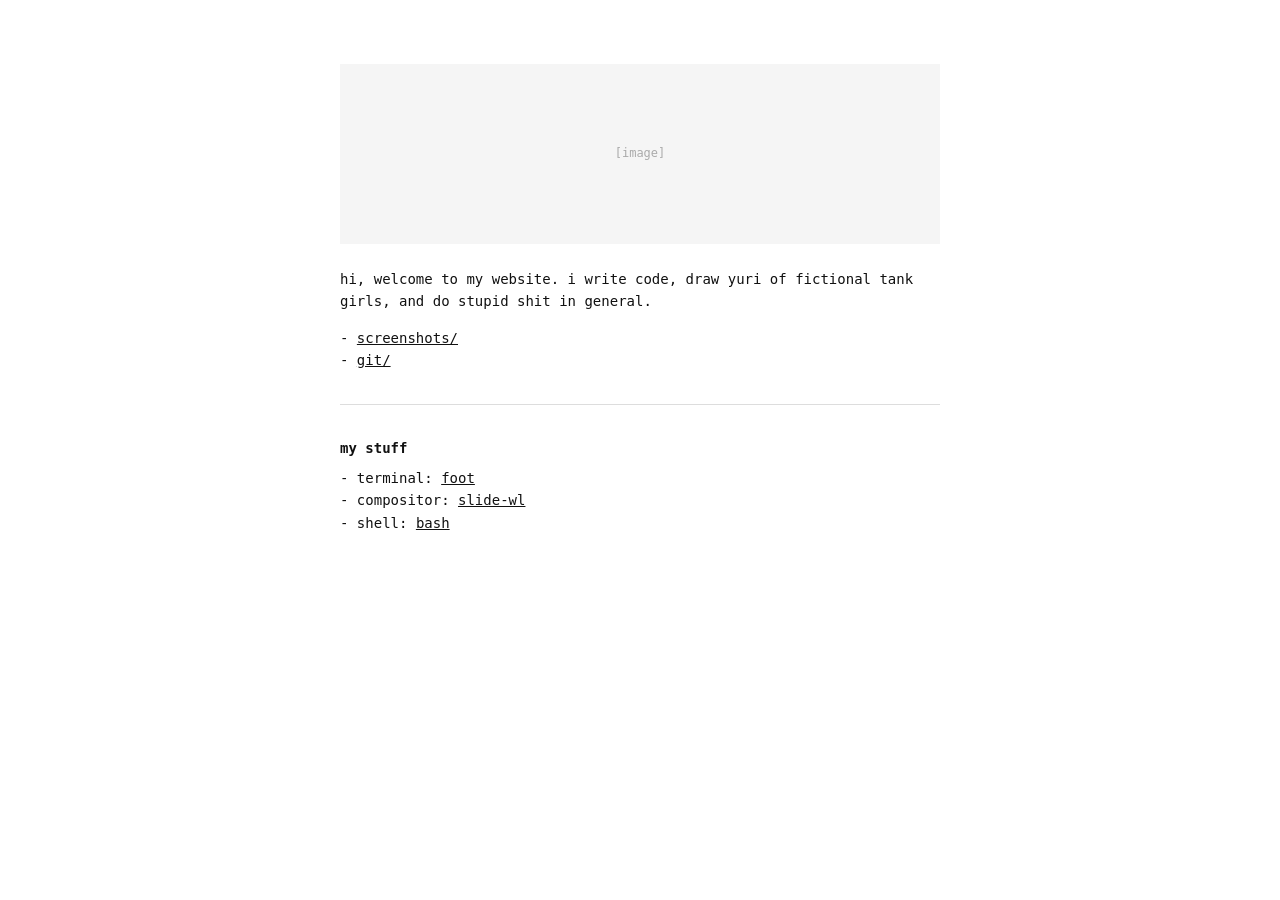
==== index.html @ 670e9e7a "I" ====
<!DOCTYPE html>
<html lang="en">
<head>
  <meta charset="UTF-8" />
  <meta name="viewport" content="width=device-width, initial-scale=1.0" />
  <title>kantiankant</title>
  <style>
    body {
      background: #fff;
      color: #111;
      font-family: monospace;
      font-size: 14px;
      line-height: 1.6;
      max-width: 600px;
      margin: 4rem auto;
      padding: 0 1.5rem;
    }

    a {
      color: #111;
    }

    a:hover {
      color: #888;
    }

    h2 {
      margin: 2rem 0 0.5rem;
      font-size: 14px;
    }

    hr {
      border: none;
      border-top: 1px solid #ddd;
      margin: 2rem 0;
    }

    .image-placeholder {
      width: 100%;
      height: 180px;
      background: #f5f5f5;
      margin-bottom: 1.5rem;
      display: flex;
      align-items: center;
      justify-content: center;
      color: #aaa;
      font-size: 12px;
    }

    ul {
      list-style: none;
      padding: 0;
      margin: 0;
    }

    ul li::before {
      content: "- ";
    }
  </style>
</head>
<body>

  <div class="image-placeholder">[image]</div>

  <p>hi, welcome to my website. i write code, draw yuri of fictional tank girls, and do stupid shit in general.</p>

  <ul>
    <li><a href="screenshots/">screenshots/</a></li>
    <li><a href="https://github.com/kantiankant">git/</a></li>
  </ul>

  <hr>

  <h2>my stuff</h2>
  <ul>
    <li>terminal: <a href="https://codeberg.org/dnkl/foot">foot</a></li>
    <li>compositor: <a href="https://github.com/kantiankant/slide-wl">slide-wl</a></li>
    <li>shell: <a href="https://www.gnu.org/software/bash/manual/">bash</a></li>
  </ul>

</body>
</html>
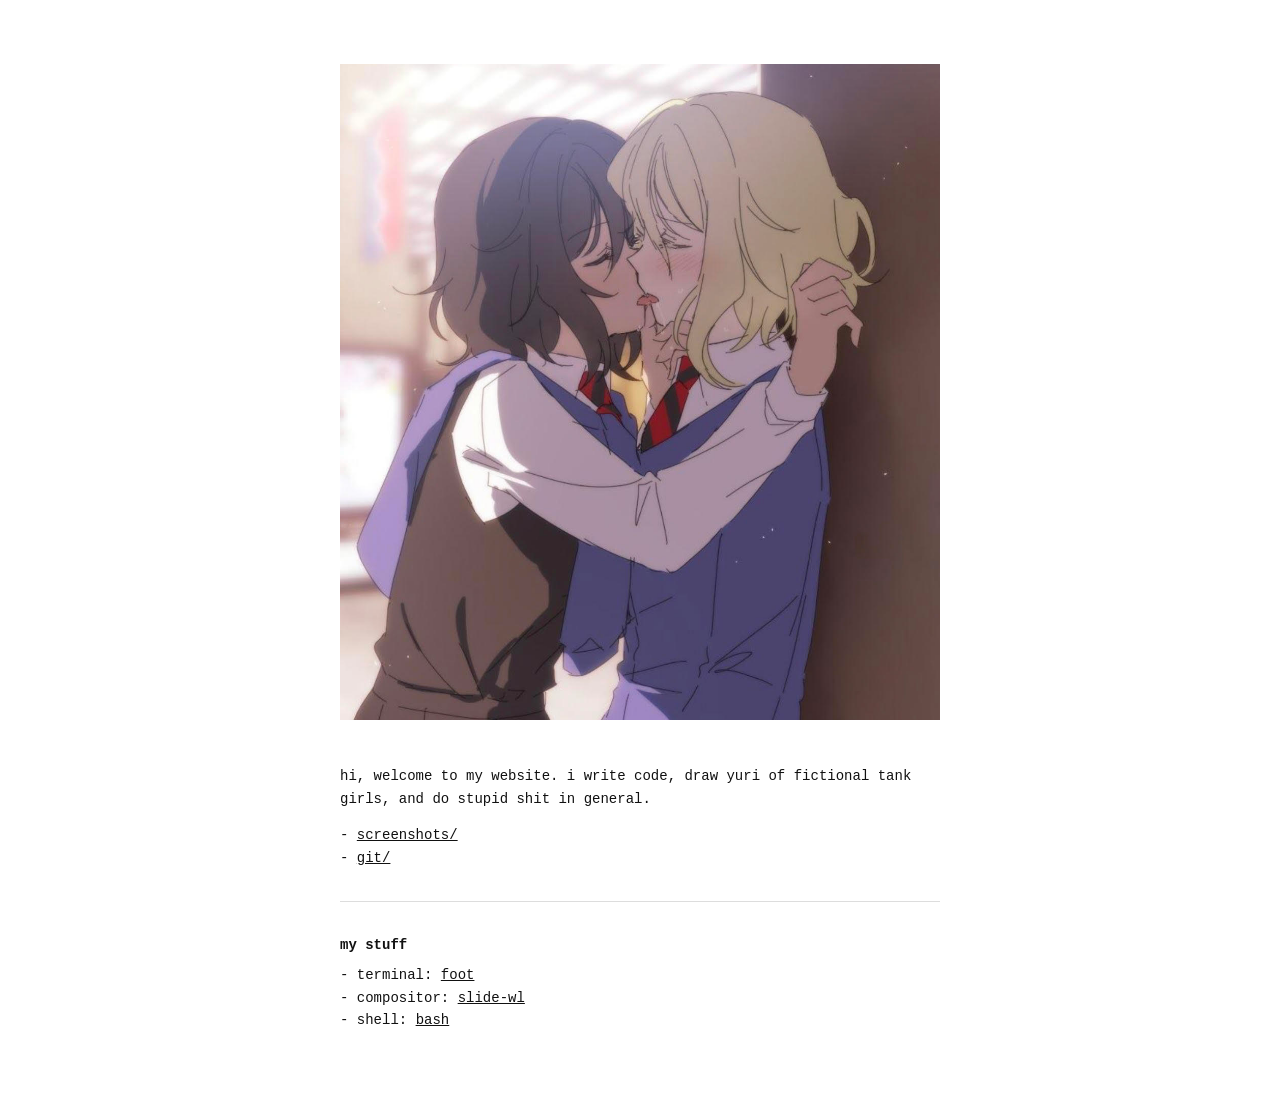
==== commit 7eda8399: "nothing to see" ====
--- a/index.html
+++ b/index.html
@@ -60,7 +60,8 @@
 </head>
 <body>
 
-  <div class="image-placeholder">[image]</div>
+
+ <img src="1.jpg" alt="header image" style="width: 100%; height: auto; margin-bottom: 1.5rem;">
 
   <p>hi, welcome to my website. i write code, draw yuri of fictional tank girls, and do stupid shit in general.</p>
 
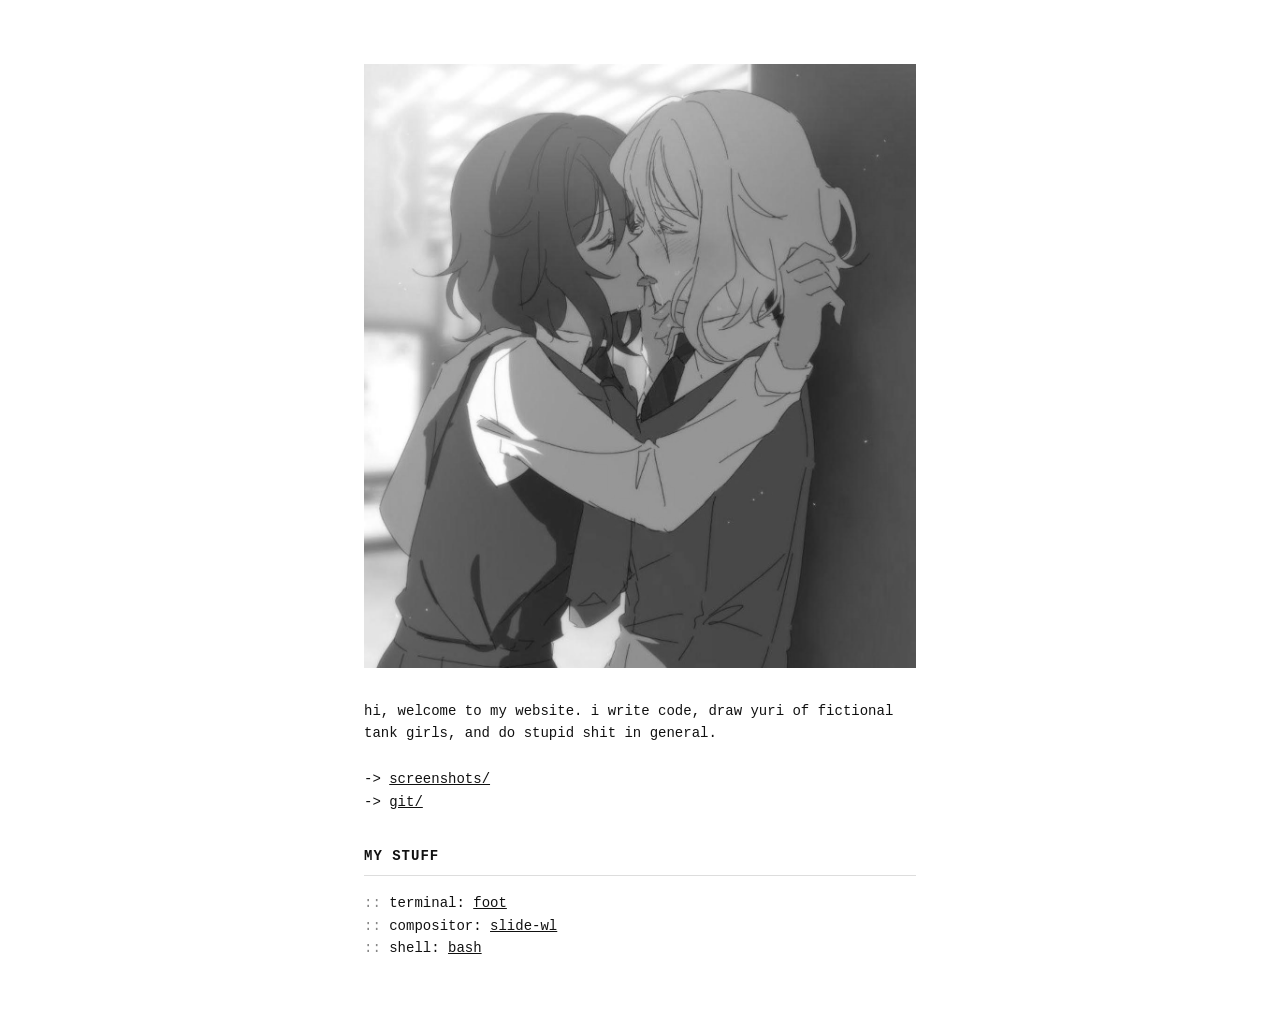
==== commit 22b20489: "refactor" ====
--- a/index.html
+++ b/index.html
@@ -1,83 +1,37 @@
+
 <!DOCTYPE html>
 <html lang="en">
 <head>
-  <meta charset="UTF-8" />
-  <meta name="viewport" content="width=device-width, initial-scale=1.0" />
+  <meta charset="UTF-8">
+  <meta name="viewport" content="width=device-width, initial-scale=1.0">
   <title>kantiankant</title>
-  <style>
-    body {
-      background: #fff;
-      color: #111;
-      font-family: monospace;
-      font-size: 14px;
-      line-height: 1.6;
-      max-width: 600px;
-      margin: 4rem auto;
-      padding: 0 1.5rem;
-    }
-
-    a {
-      color: #111;
-    }
-
-    a:hover {
-      color: #888;
-    }
-
-    h2 {
-      margin: 2rem 0 0.5rem;
-      font-size: 14px;
-    }
-
-    hr {
-      border: none;
-      border-top: 1px solid #ddd;
-      margin: 2rem 0;
-    }
-
-    .image-placeholder {
-      width: 100%;
-      height: 180px;
-      background: #f5f5f5;
-      margin-bottom: 1.5rem;
-      display: flex;
-      align-items: center;
-      justify-content: center;
-      color: #aaa;
-      font-size: 12px;
-    }
-
-    ul {
-      list-style: none;
-      padding: 0;
-      margin: 0;
-    }
-
-    ul li::before {
-      content: "- ";
-    }
-  </style>
+  <link rel="stylesheet" href="css/style.css">
 </head>
 <body>
 
+  <header>
+    <img src="1.jpg" alt="header" class="hero-img">
+  </header>
 
- <img src="1.jpg" alt="header image" style="width: 100%; height: auto; margin-bottom: 1.5rem;">
+  <main>
+    <p>hi, welcome to my website. i write code, draw yuri of fictional tank girls, and do stupid shit in general.</p>
 
-  <p>hi, welcome to my website. i write code, draw yuri of fictional tank girls, and do stupid shit in general.</p>
+    <nav>
+      <ul>
+        <li><a href="screenshots/">screenshots/</a></li>
+        <li><a href="https://github.com">git/</a></li>
+      </ul>
+    </nav>
 
-  <ul>
-    <li><a href="screenshots/">screenshots/</a></li>
-    <li><a href="https://github.com/kantiankant">git/</a></li>
-  </ul>
-
-  <hr>
-
-  <h2>my stuff</h2>
-  <ul>
-    <li>terminal: <a href="https://codeberg.org/dnkl/foot">foot</a></li>
-    <li>compositor: <a href="https://github.com/kantiankant/slide-wl">slide-wl</a></li>
-    <li>shell: <a href="https://www.gnu.org/software/bash/manual/">bash</a></li>
-  </ul>
+    <section>
+      <h2>my stuff</h2>
+      <ul class="dot-list">
+        <li>terminal: <a href="https://codeberg.org">foot</a></li>
+        <li>compositor: <a href="https://github.com/slide-wl">slide-wl</a></li>
+        <li>shell: <a href="https://gnu.org">bash</a></li>
+      </ul>
+    </section>
+  </main>
 
 </body>
 </html>
--- a/css/style.css
+++ b/css/style.css
@@ -0,0 +1,52 @@
+
+/* Base Reset */
+* { margin: 0; padding: 0; box-sizing: border-box; }
+
+body {
+  background: #fff;
+  color: #111;
+  font-family: "Courier New", Courier, monospace;
+  font-size: 14px;
+  line-height: 1.6;
+  max-width: 600px;
+  margin: 4rem auto;
+  padding: 0 1.5rem;
+}
+
+/* Links */
+a { color: #111; text-decoration: underline; }
+a:hover { background: #111; color: #fff; text-decoration: none; }
+
+/* Images */
+.hero-img {
+  width: 100%;
+  height: auto;
+  display: block;
+  margin-bottom: 2rem;
+  filter: grayscale(100%); /* Optional: makes the vibe very unixy */
+}
+
+/* Typography */
+h2 {
+  font-size: 14px;
+  text-transform: uppercase;
+  letter-spacing: 1px;
+  margin-top: 2rem;
+  border-bottom: 1px solid #ddd;
+  padding-bottom: 0.5rem;
+}
+
+p { margin-bottom: 1.5rem; }
+
+/* Lists */
+ul { list-style: none; margin-top: 1rem; }
+
+.dot-list li::before {
+  content: ":: ";
+  color: #888;
+}
+
+nav ul li::before {
+  content: "-> ";
+  color: #111;
+}
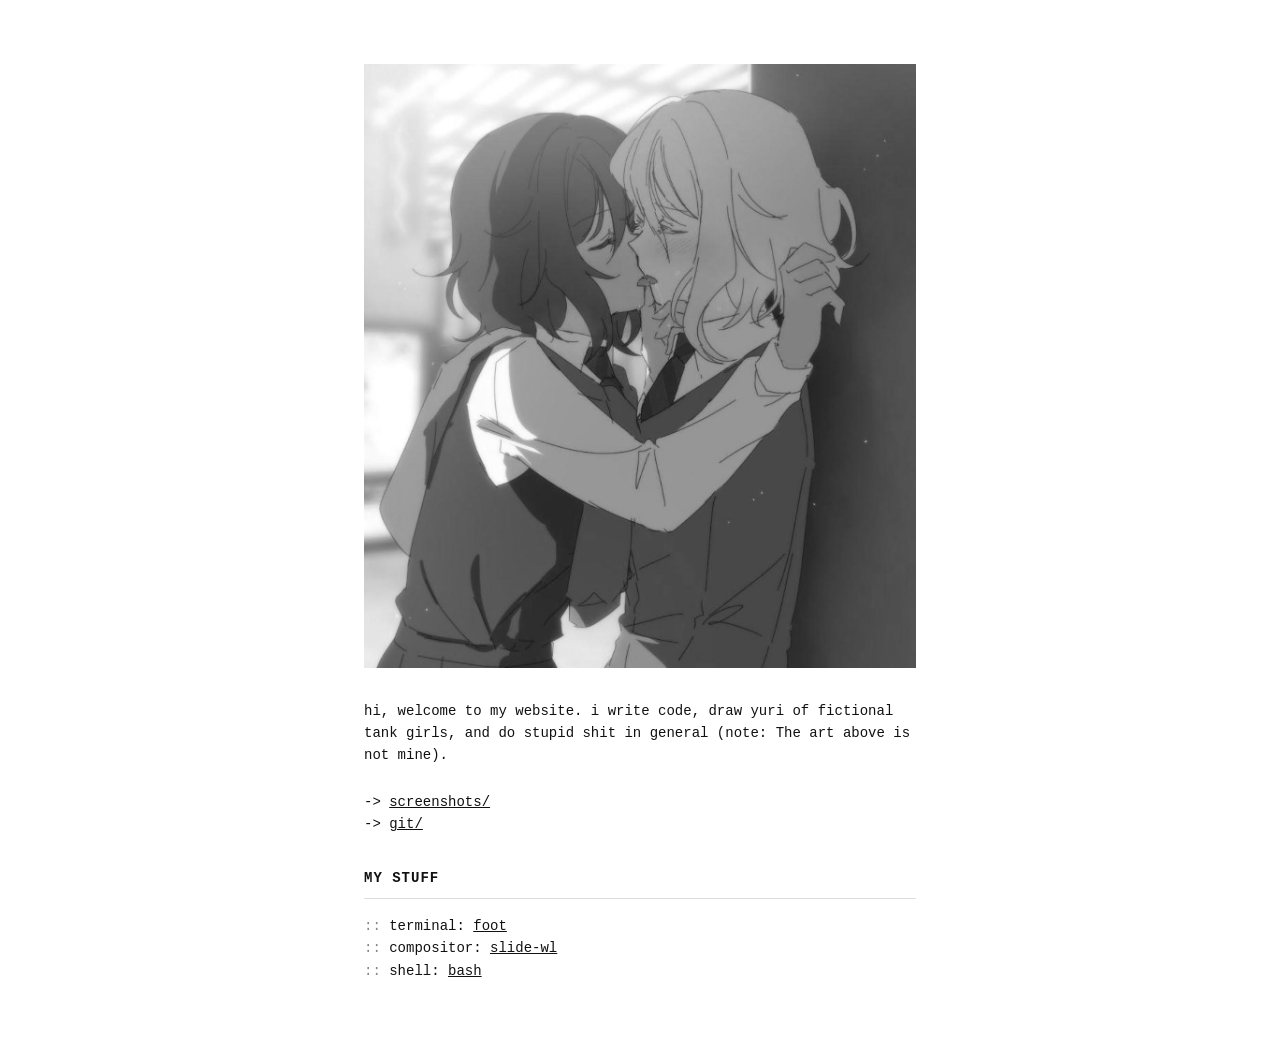
==== commit 5867fb36: "refactor" ====
--- a/index.html
+++ b/index.html
@@ -14,7 +14,7 @@
   </header>
 
   <main>
-    <p>hi, welcome to my website. i write code, draw yuri of fictional tank girls, and do stupid shit in general.</p>
+    <p>hi, welcome to my website. i write code, draw yuri of fictional tank girls, and do stupid shit in general (note: The art above is not mine).</p>
 
     <nav>
       <ul>
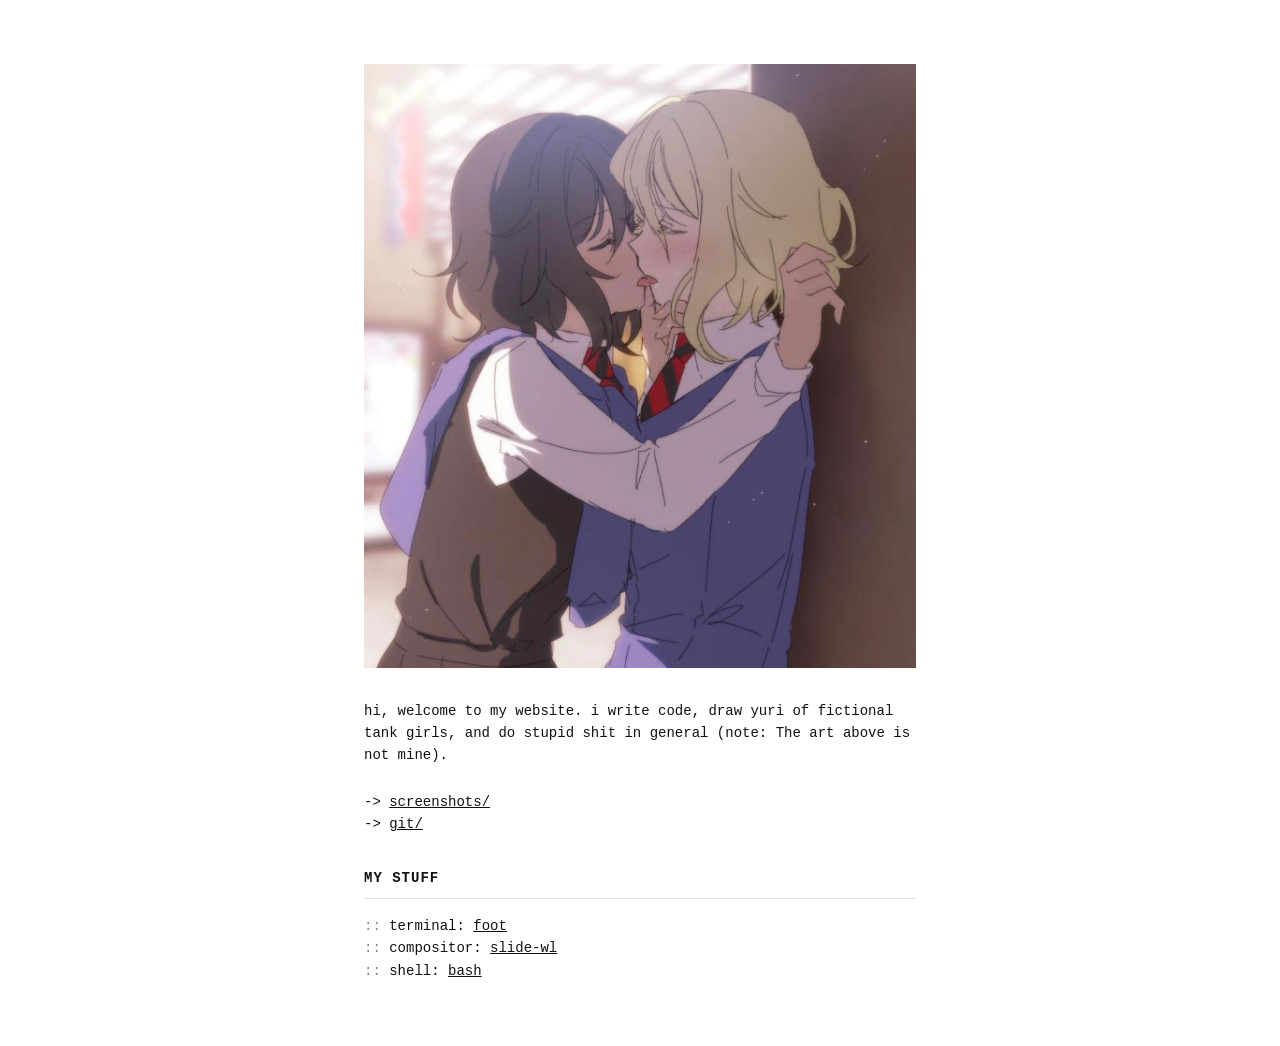
==== commit 463acbd0: "refactor" ====
--- a/index.html
+++ b/index.html
@@ -19,16 +19,16 @@
     <nav>
       <ul>
         <li><a href="screenshots/">screenshots/</a></li>
-        <li><a href="https://github.com">git/</a></li>
+        <li><a href="https://kantiankant.github.io/screenshots">git/</a></li>
       </ul>
     </nav>
 
     <section>
       <h2>my stuff</h2>
       <ul class="dot-list">
-        <li>terminal: <a href="https://codeberg.org">foot</a></li>
+        <li>terminal: <a href="https://codeberg.org/dnkl/foot">foot</a></li>
         <li>compositor: <a href="https://github.com/slide-wl">slide-wl</a></li>
-        <li>shell: <a href="https://gnu.org">bash</a></li>
+        <li>shell: <a href="https://gnu.org/software/bash/">bash</a></li>
       </ul>
     </section>
   </main>
--- a/css/style.css
+++ b/css/style.css
@@ -17,15 +17,15 @@
 a { color: #111; text-decoration: underline; }
 a:hover { background: #111; color: #fff; text-decoration: none; }
 
+
 /* Images */
 .hero-img {
   width: 100%;
   height: auto;
   display: block;
   margin-bottom: 2rem;
-  filter: grayscale(100%); /* Optional: makes the vibe very unixy */
+  /* Grayscale filter removed to keep original colors */
 }
-
 /* Typography */
 h2 {
   font-size: 14px;
@@ -50,3 +50,30 @@
   content: "-> ";
   color: #111;
 }
+
+
+/* Gallery Styling */
+.gallery {
+  margin-top: 2rem;
+}
+
+.shot {
+  margin-bottom: 3rem; /* Spacing between different posts */
+}
+
+
+.shot img {
+  width: 30%;
+  height: auto;
+  display: block;
+  margin-left: auto;   /* Centers the image */
+  margin-right: auto;  /* Centers the image */
+  margin-bottom: 0.5rem;
+}
+
+.shot figcaption {
+  font-size: 12px;
+  color: #666;
+  text-align: center;  /* This centers the [comment] text too */
+}
+
